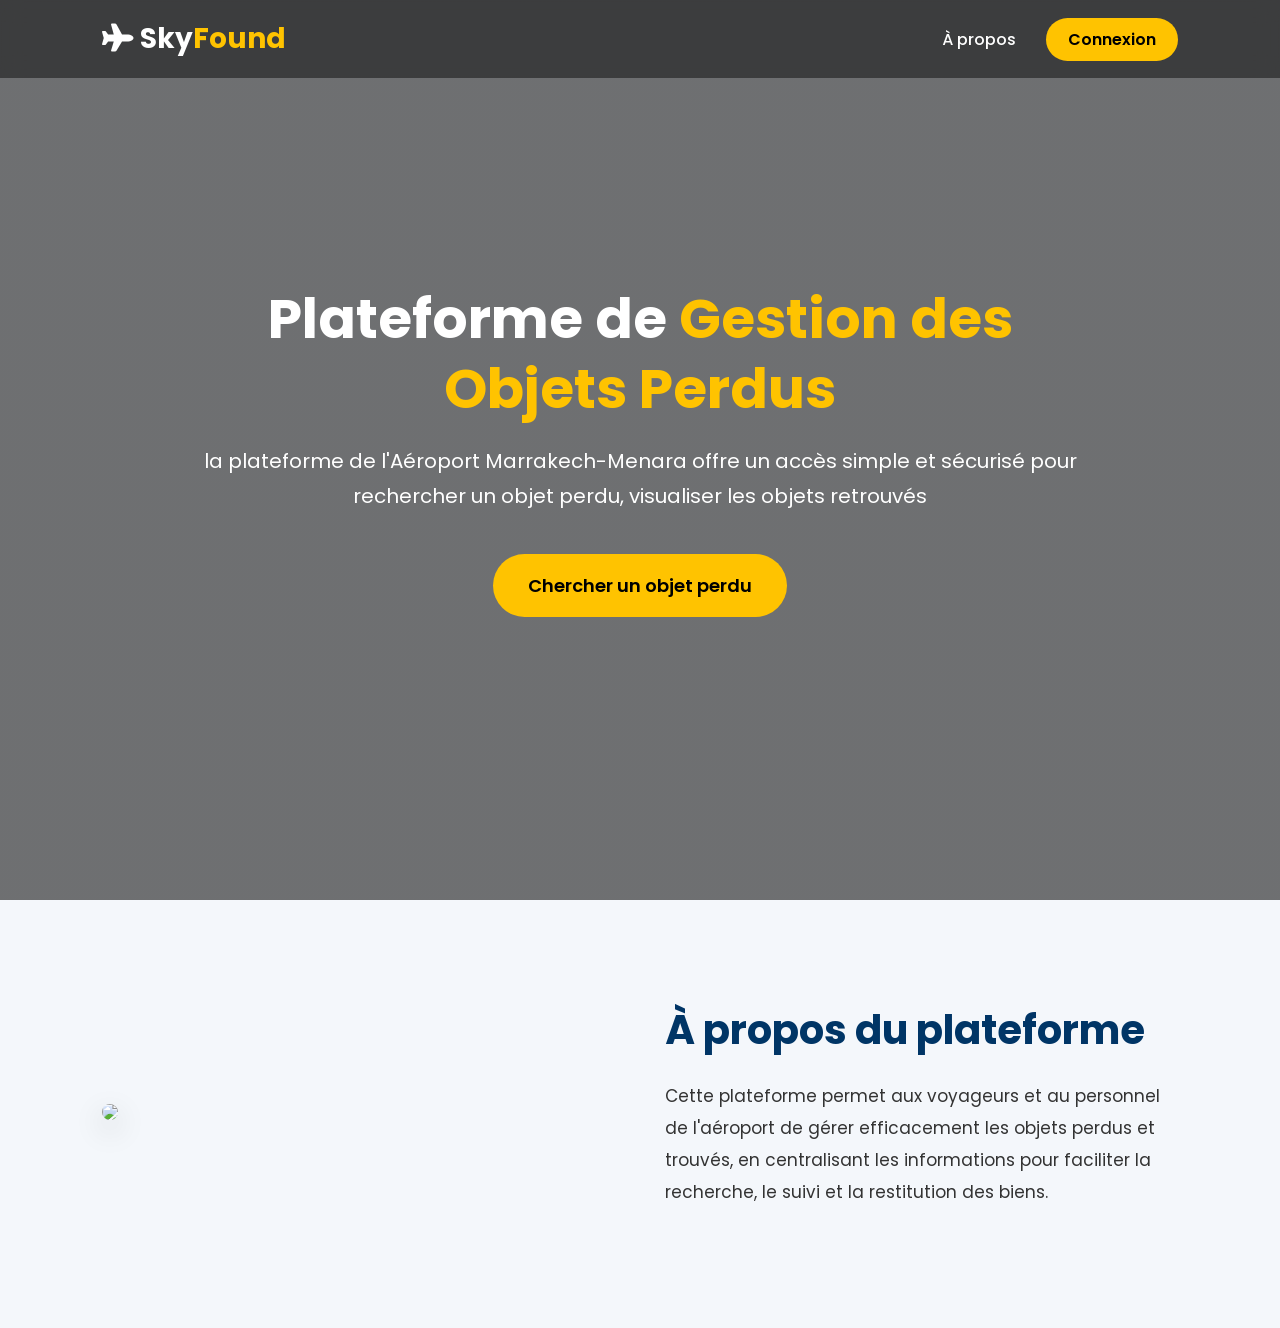
==== acceuil.html @ ce5d9dfa "Add files via upload" ====
<!DOCTYPE html>
<html lang="fr">

<head>

    <meta charset="UTF-8">
    <meta http-equiv="X-UA-Compatible" content="IE=edge">
    <meta name="viewport" content="width=device-width, initial-scale=1.0">

    <title>Gestion des Objets Perdus | Aéroport Marrakech Menara</title>

    <link rel="preconnect" href="https://fonts.googleapis.com">
    <link rel="preconnect" href="https://fonts.gstatic.com" crossorigin>

    <link href="https://fonts.googleapis.com/css2?family=Poppins:wght@300;400;500;600;700;800&display=swap" rel="stylesheet">

    <link rel="stylesheet"
          href="https://cdnjs.cloudflare.com/ajax/libs/font-awesome/6.6.0/css/all.min.css">

    <style>

        *{
        margin:0;
        padding:0;
        box-sizing:border-box;
        font-family:'Poppins',sans-serif;
        scroll-behavior:smooth;
        }

        body{
        background:#f4f7fb;
        overflow-x:hidden;
        color:#333;
        }

        /***********************
        NAVBAR
        ************************/

        header{

        position:fixed;
        top:0;
        left:0;
        width:100%;
        display:flex;
        justify-content:space-between;
        align-items:center;
        padding:18px 8%;
        background:rgba(0,0,0,.45);
        backdrop-filter:blur(10px);
        z-index:999;
        transition:.4s;

        }

        header.sticky{

        background:#003566;
        box-shadow:0 5px 20px rgba(0,0,0,.3);

        }

        .logo{

        color:#fff;
        font-size:28px;
        font-weight:700;
        text-decoration:none;

        }

        .logo span{

        color:#ffc300;

        }

        nav ul{

        display:flex;
        list-style:none;

        }

        nav ul li{

        margin-left:30px;

        }

        nav ul li a{

        text-decoration:none;
        color:#fff;
        font-size:16px;
        font-weight:500;
        transition:.3s;

        }

        nav ul li a:hover{

        color:#ffc300;

        }

        .btn-login{

        padding:10px 22px;
        background:#ffc300;
        border-radius:30px;
        color:#000!important;
        font-weight:600;

        }

        .btn-login:hover{

        background:white;

        }

        /*********************
        HERO
        **********************/

        .hero{

        height:100vh;

        background:

        linear-gradient(rgba(0,0,0,.55),rgba(0,0,0,.55)),

        url("https://images.unsplash.com/photo-1436491865332-7a61a109cc05?auto=format&fit=crop&w=1600&q=80");

        background-size:cover;
        background-position:center;

        display:flex;
        align-items:center;
        justify-content:center;
        text-align:center;

        padding:30px;

        }

        .hero-content{

        max-width:900px;
        color:white;
        animation:fadeUp 1.5s;

        }

        .hero-content h1{

        font-size:55px;
        margin-bottom:20px;
        line-height:70px;

        }

        .hero-content span{

        color:#ffc300;

        }

        .hero-content p{

        font-size:20px;
        line-height:35px;
        margin-bottom:40px;

        }

        .hero-buttons{

        display:flex;
        justify-content:center;
        gap:20px;
        flex-wrap:wrap;

        }

        .hero-buttons a{

        text-decoration:none;
        padding:18px 35px;
        border-radius:50px;
        font-size:18px;
        font-weight:600;
        transition:.4s;

        }

        .primary{

        background:#ffc300;
        color:#000;

        }

        .primary:hover{

        background:white;
        transform:translateY(-5px);

        }

        .secondary{

        border:2px solid white;
        color:white;

        }

        .secondary:hover{

        background:white;
        color:#003566;

        }

        /***********************
        ABOUT
        ************************/

        .about{

        padding:100px 8%;

        display:grid;
        grid-template-columns:repeat(auto-fit,minmax(350px,1fr));

        gap:50px;
        align-items:center;

        }

        .about img{

        width:100%;
        border-radius:20px;
        box-shadow:0 10px 30px rgba(0,0,0,.2);

        }

        .about h2{

        font-size:40px;
        margin-bottom:20px;
        color:#003566;

        }

        .about p{

        line-height:32px;
        font-size:17px;
        margin-bottom:20px;

        }

        .about ul{

        margin-top:20px;

        }

        .about ul li{

        margin-bottom:15px;

        }

        /***********************
        SECTION TITLE
        ************************/

        .section-title{

        text-align:center;
        margin-bottom:60px;

        }

        .section-title h2{

        font-size:42px;
        color:#003566;

        }

        .section-title p{

        margin-top:15px;
        font-size:18px;

        }

        /********************
        ANIMATION
        ********************/

        @keyframes fadeUp{

        from{

        opacity:0;
        transform:translateY(60px);

        }

        to{

        opacity:1;
        transform:translateY(0);

        }

        }

        @media(max-width:900px){

        .hero-content h1{

        font-size:38px;
        line-height:50px;

        }

        .hero-content p{

        font-size:17px;

        }

        nav{

        display:none;

        }

        }

    </style>

</head>

<body>

<header id="header">

    <a href="#" class="logo">

        <i class="fa-solid fa-plane"></i>

        Sky<span>Found</span>

    </a>

    <nav>

        <ul>



            <li><a href="#about">À propos</a></li>


            <li><a href="login.html" class="btn-login">Connexion</a></li>

        </ul>

    </nav>

</header>

<section class="hero">

    <div class="hero-content">

        <h1>

            Plateforme de

            <span>Gestion des Objets Perdus</span>

        </h1>

        <p>

            la plateforme de l'Aéroport Marrakech-Menara offre un accès simple et sécurisé pour rechercher un objet perdu, visualiser les objets retrouvés
        </p>

        <div class="hero-buttons">

            <a href="index.html" class="primary">

                Chercher un objet perdu

            </a>

           

        </div>

    </div>

</section>

<section class="about" id="about">

    <div>

        <img src="https://images.unsplash.com/photo-1529074963764-98f45c47344b?auto=format&fit=crop&w=900&q=80">

    </div>

    <div>

        <h2>

            À propos du plateforme

        </h2>

        <p>

            Cette plateforme permet aux voyageurs et au personnel de l'aéroport de gérer efficacement les objets perdus et trouvés, en centralisant les informations pour faciliter la recherche, le suivi et la restitution des biens.

        </p>

        

    </div>

</section>

<script>

    window.addEventListener("scroll",function(){

    const header=document.getElementById("header");

    header.classList.toggle("sticky",window.scrollY>50);

    });

</script>

</body>
</html>
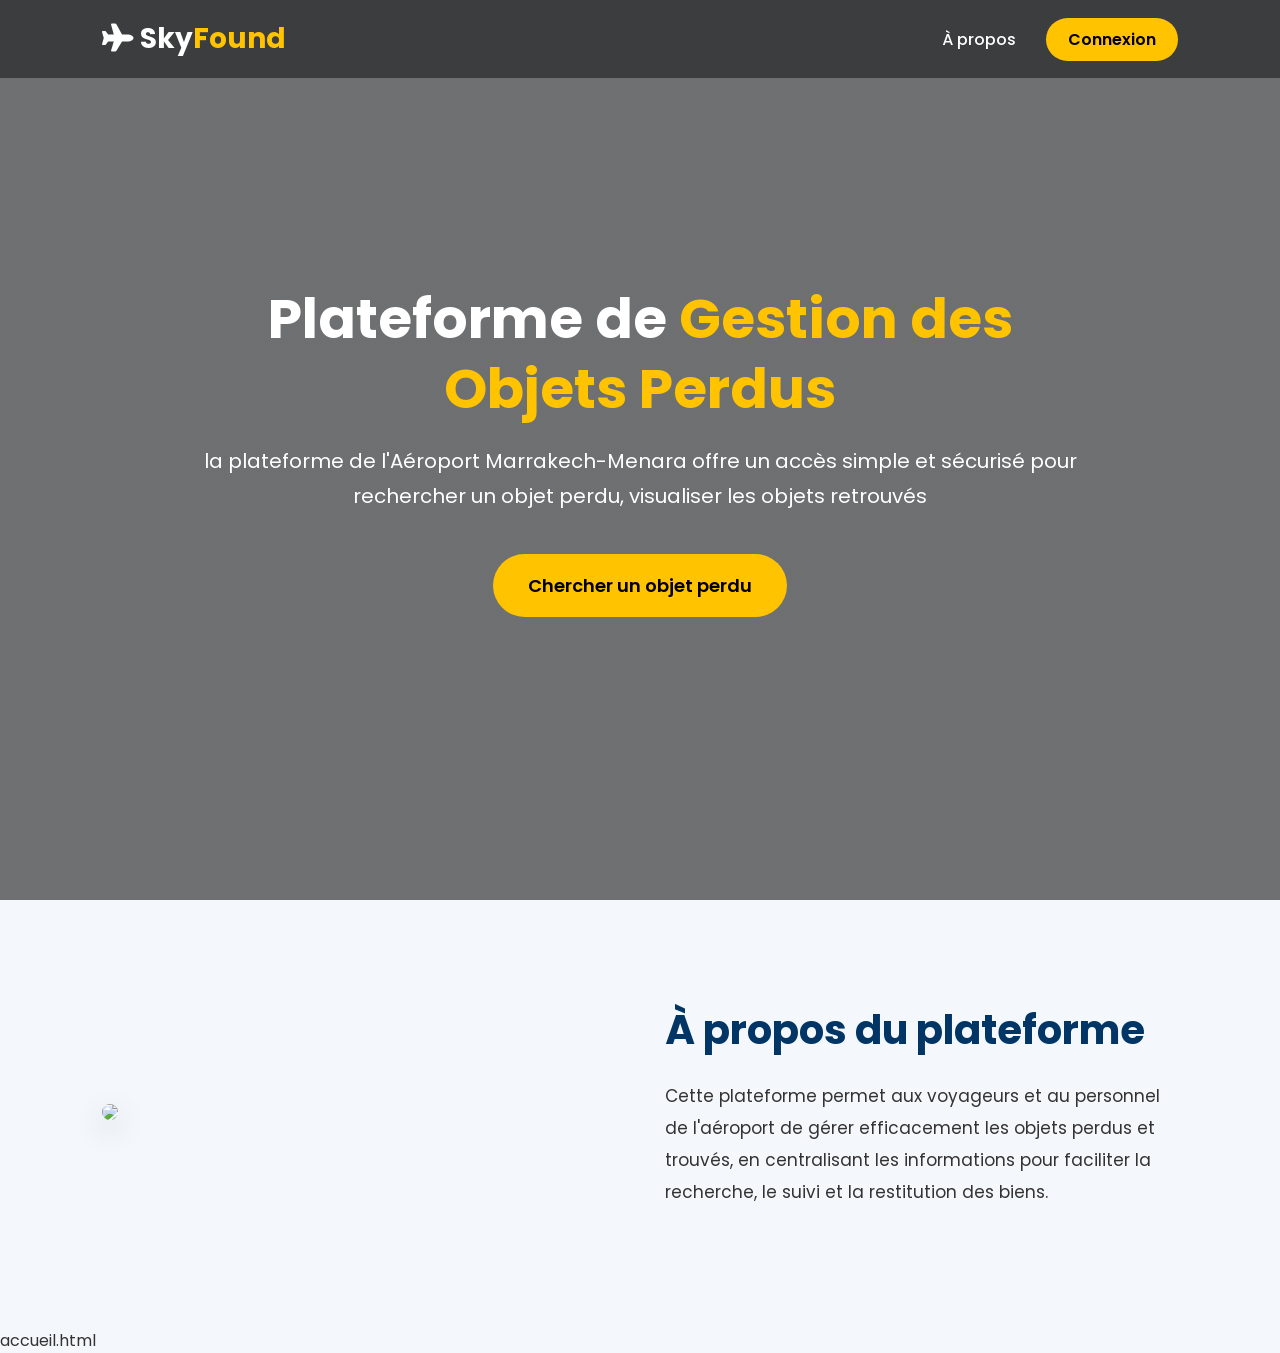
==== commit 948309b3: "Update acceuil.html" ====
--- a/acceuil.html
+++ b/acceuil.html
@@ -454,4 +454,5 @@
 </script>
 
 </body>
-</html>+</html>
+accueil.html
